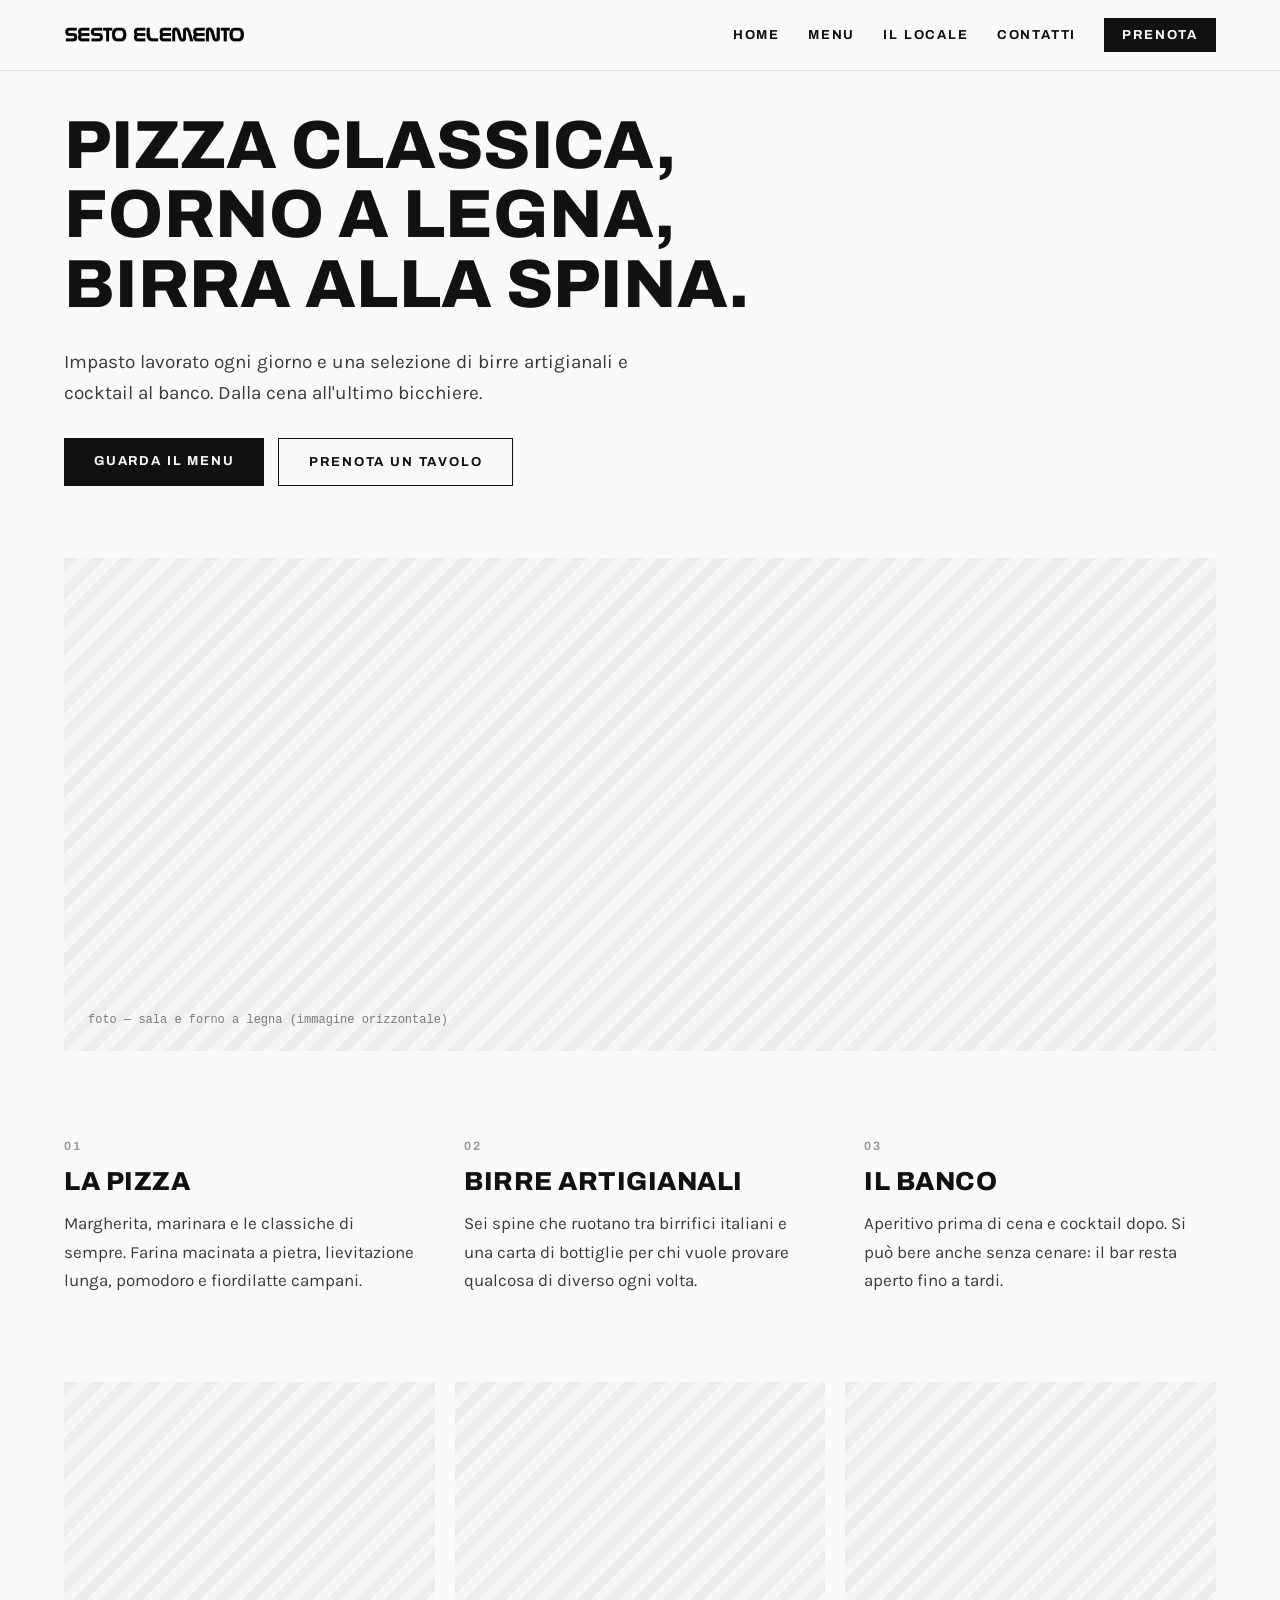
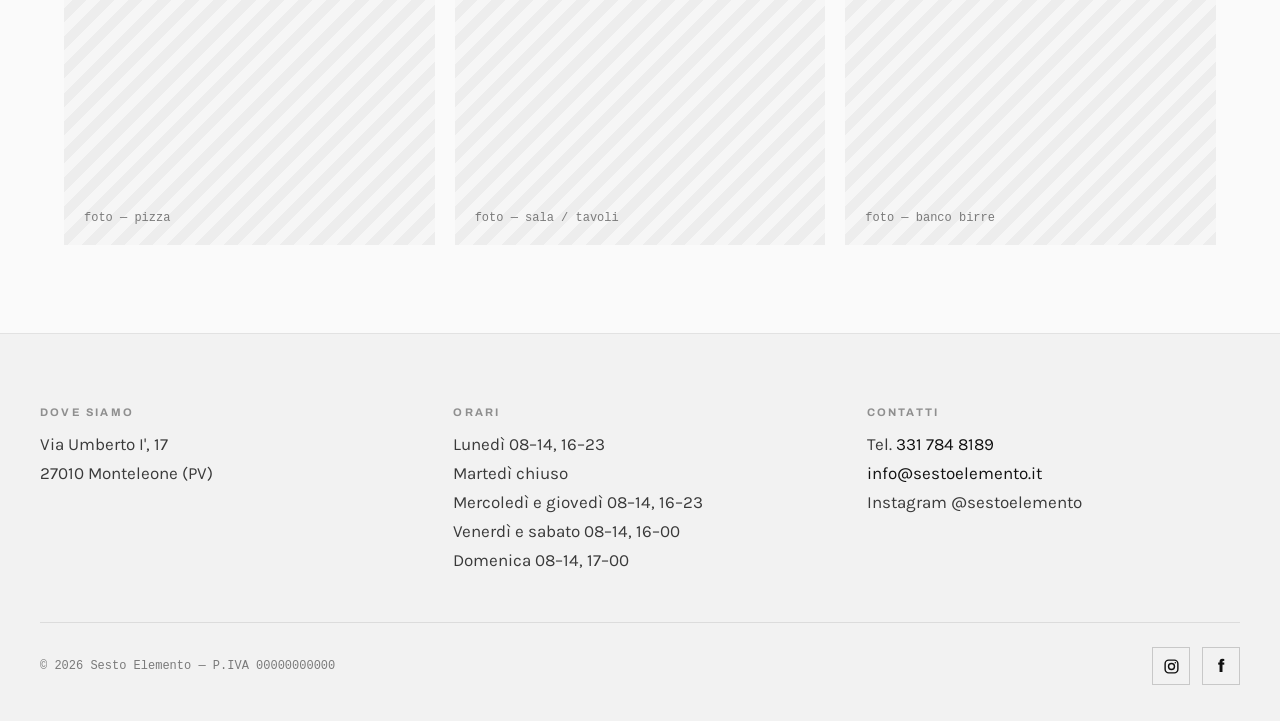
==== index.html @ c3f458ec "feat: add Sesto Elemento pizzeria website from Claude Design" ====
<!DOCTYPE html>
<html lang="it">
<head>
  <meta charset="utf-8" />
  <meta name="viewport" content="width=device-width, initial-scale=1" />
  <title>Sesto Elemento — Pizzeria &amp; Bar</title>
  <meta name="description" content="Pizzeria e bar a Monteleone (PV). Pizza classica cotta nel forno a legna, birre artigianali alla spina e cocktail al banco." />

  <link rel="preconnect" href="https://fonts.googleapis.com" />
  <link rel="preconnect" href="https://fonts.gstatic.com" crossorigin />
  <link href="https://fonts.googleapis.com/css2?family=Archivo:wght@500;700;800&family=Karla:wght@400;500;700&display=swap" rel="stylesheet" />
  <link rel="stylesheet" href="css/style.css" />
</head>
<body>

  <a class="skip-link" href="#contenuto">Vai al contenuto</a>

  <header class="site-header">
    <nav class="nav">
      <a class="nav-logo" href="index.html">
        <img src="assets/logo-sesto-elemento.png" alt="Sesto Elemento" />
      </a>

      <button class="nav-toggle" type="button" aria-expanded="false" aria-controls="nav-links" aria-label="Apri il menu di navigazione">
        <span></span>
      </button>

      <div class="nav-links" id="nav-links">
        <a href="index.html" aria-current="page">Home</a>
        <a href="menu.html">Menu</a>
        <a href="#locale">Il locale</a>
        <a href="#contatti">Contatti</a>
        <a class="btn btn-solid btn-sm"
           href="https://api.whatsapp.com/send/?phone=393317848189&amp;text&amp;type=phone_number&amp;app_absent=0"
           target="_blank" rel="noopener">Prenota</a>
      </div>
    </nav>
  </header>

  <main id="contenuto">

    <section class="hero">
      <h1 class="hero-title">Pizza classica,<br />forno a legna,<br />birra alla spina.</h1>
      <p class="hero-lead">Impasto lavorato ogni giorno e una selezione di birre artigianali e cocktail al banco. Dalla cena all'ultimo bicchiere.</p>
      <div class="hero-actions">
        <a class="btn btn-solid" href="menu.html">Guarda il menu</a>
        <a class="btn btn-outline"
           href="https://api.whatsapp.com/send/?phone=393317848189&amp;text&amp;type=phone_number&amp;app_absent=0"
           target="_blank" rel="noopener">Prenota un tavolo</a>
      </div>
    </section>

    <section class="media-band">
      <div class="placeholder placeholder-wide">
        <span class="placeholder-label">foto — sala e forno a legna (immagine orizzontale)</span>
      </div>
    </section>

    <section class="features" id="locale">
      <div class="features-grid">
        <div class="feature">
          <span class="feature-num">01</span>
          <h2 class="feature-title">La pizza</h2>
          <p class="feature-text">Margherita, marinara e le classiche di sempre. Farina macinata a pietra, lievitazione lunga, pomodoro e fiordilatte campani.</p>
        </div>
        <div class="feature">
          <span class="feature-num">02</span>
          <h2 class="feature-title">Birre artigianali</h2>
          <p class="feature-text">Sei spine che ruotano tra birrifici italiani e una carta di bottiglie per chi vuole provare qualcosa di diverso ogni volta.</p>
        </div>
        <div class="feature">
          <span class="feature-num">03</span>
          <h2 class="feature-title">Il banco</h2>
          <p class="feature-text">Aperitivo prima di cena e cocktail dopo. Si può bere anche senza cenare: il bar resta aperto fino a tardi.</p>
        </div>
      </div>
    </section>

    <section class="gallery">
      <div class="gallery-grid">
        <div class="placeholder placeholder-tall">
          <span class="placeholder-label">foto — pizza</span>
        </div>
        <div class="placeholder placeholder-tall">
          <span class="placeholder-label">foto — sala / tavoli</span>
        </div>
        <div class="placeholder placeholder-tall">
          <span class="placeholder-label">foto — banco birre</span>
        </div>
      </div>
    </section>

  </main>

  <footer class="site-footer" id="contatti">
    <div class="footer-inner">
      <div class="footer-grid">
        <div class="footer-col">
          <span class="footer-label">Dove siamo</span>
          <p class="footer-text">Via Umberto I', 17<br />27010 Monteleone (PV)</p>
        </div>
        <div class="footer-col">
          <span class="footer-label">Orari</span>
          <p class="footer-text">Lunedì 08–14, 16–23<br />Martedì chiuso<br />Mercoledì e giovedì 08–14, 16–23<br />Venerdì e sabato 08–14, 16–00<br />Domenica 08–14, 17–00</p>
        </div>
        <div class="footer-col">
          <span class="footer-label">Contatti</span>
          <p class="footer-text">Tel. <a href="tel:+393317848189">331 784 8189</a><br /><a href="mailto:info@sestoelemento.it">info@sestoelemento.it</a><br />Instagram @sestoelemento</p>
        </div>
      </div>

      <div class="footer-bottom">
        <span class="footer-legal">© 2026 Sesto Elemento — P.IVA 00000000000</span>
        <div class="socials">
          <a class="social" href="https://www.instagram.com/" target="_blank" rel="noopener" aria-label="Instagram">
            <svg width="17" height="17" viewBox="0 0 24 24" fill="none" stroke="#111111" stroke-width="2" aria-hidden="true">
              <rect x="3" y="3" width="18" height="18" rx="5"></rect>
              <circle cx="12" cy="12" r="4.2"></circle>
              <circle cx="17.4" cy="6.6" r="1.1" fill="#111111" stroke="none"></circle>
            </svg>
          </a>
          <a class="social social-f" href="https://www.facebook.com/" target="_blank" rel="noopener" aria-label="Facebook">f</a>
        </div>
      </div>
    </div>
  </footer>

  <script src="js/nav.js"></script>
</body>
</html>
---- css/style.css ----
/* ==========================================================================
   Sesto Elemento — Pizzeria & Bar
   Design tokens + componenti. Valori derivati 1:1 dal design Claude Design.
   ========================================================================== */

:root {
  /* Colori */
  --bg:          #fafafa;
  --bg-alt:      #f2f2f2;
  --ink:         #111111;
  --ink-hover:   #333333;
  --ink-soft:    #3a3a3a;
  --ink-muted:   #5a5a5a;
  --ink-faint:   #7a7a7a;
  --ink-label:   #8f8f8f;
  --ink-num:     #9a9a9a;
  --line:        #e2e2e2;
  --line-soft:   #dcdcdc;
  --line-pdm:    #d4d4d4;
  --line-icon:   #c8c8c8;

  /* Tipografia */
  --font-display: Archivo, Helvetica, sans-serif;
  --font-body:    Karla, Helvetica, Arial, sans-serif;
  --font-mono:    ui-monospace, Menlo, monospace;

  /* Layout */
  --wrap:    1200px;
  --gutter:  24px;

  /* Texture dei placeholder foto */
  --hatch: repeating-linear-gradient(135deg, #ededed 0 10px, #f6f6f6 10px 20px);
}

/* --------------------------------------------------------------- Base --- */

* { box-sizing: border-box; }

body {
  margin: 0;
  background: var(--bg);
  color: var(--ink);
  font-family: var(--font-body);
  -webkit-font-smoothing: antialiased;
}

a { color: var(--ink); text-decoration: none; }
a:hover { color: #6b6b6b; }

img { max-width: 100%; }

/* Riquadro di ancoraggio per gli #id sotto l'header sticky */
[id] { scroll-margin-top: 88px; }

.wrap {
  max-width: var(--wrap);
  margin: 0 auto;
  padding-left: var(--gutter);
  padding-right: var(--gutter);
}

/* Etichetta "salta al contenuto" per tastiera / screen reader */
.skip-link {
  position: absolute;
  left: -9999px;
  top: 0;
  background: var(--ink);
  color: var(--bg);
  padding: 12px 18px;
  font-family: var(--font-display);
  font-size: 13px;
  font-weight: 700;
  letter-spacing: 0.14em;
  text-transform: uppercase;
  z-index: 60;
}
.skip-link:focus { left: 0; color: var(--bg); }

/* ------------------------------------------------------------- Header --- */

.site-header {
  position: sticky;
  top: 0;
  z-index: 20;
  background: rgba(250, 250, 250, 0.94);
  backdrop-filter: blur(8px);
  -webkit-backdrop-filter: blur(8px);
  border-bottom: 1px solid var(--line);
}

.nav {
  max-width: var(--wrap);
  margin: 0 auto;
  padding: 18px var(--gutter);
  display: flex;
  align-items: center;
  justify-content: space-between;
  gap: 24px;
}

.nav-logo { display: flex; align-items: center; }

.nav-logo img {
  height: 22px;
  width: auto;
  display: block;
  mix-blend-mode: multiply;
}

.nav-links {
  display: flex;
  align-items: center;
  gap: 28px;
  font-family: var(--font-display);
  font-size: 13px;
  font-weight: 700;
  letter-spacing: 0.14em;
  text-transform: uppercase;
}

/* La voce della pagina corrente resta nera come nel design: l'attributo
   aria-current la segnala comunque agli screen reader. */

/* Hamburger: nascosto da desktop, mostrato sotto i 860px */
.nav-toggle {
  display: none;
  align-items: center;
  justify-content: center;
  width: 42px;
  height: 42px;
  padding: 0;
  background: none;
  border: 1px solid var(--line-icon);
  color: var(--ink);
  cursor: pointer;
}
.nav-toggle:hover { border-color: var(--ink); }
.nav-toggle span {
  display: block;
  width: 18px;
  height: 1.5px;
  background: var(--ink);
  position: relative;
  transition: background 0.15s ease;
}
.nav-toggle span::before,
.nav-toggle span::after {
  content: "";
  position: absolute;
  left: 0;
  width: 18px;
  height: 1.5px;
  background: var(--ink);
  transition: transform 0.18s ease;
}
.nav-toggle span::before { top: -6px; }
.nav-toggle span::after  { top: 6px; }

.nav-toggle[aria-expanded="true"] span { background: transparent; }
.nav-toggle[aria-expanded="true"] span::before { transform: translateY(6px) rotate(45deg); }
.nav-toggle[aria-expanded="true"] span::after  { transform: translateY(-6px) rotate(-45deg); }

/* -------------------------------------------------------------- Bottoni --- */

.btn {
  display: inline-block;
  font-family: var(--font-display);
  font-size: 13px;
  font-weight: 700;
  letter-spacing: 0.14em;
  text-transform: uppercase;
  padding: 16px 30px;
  transition: background 0.15s ease, color 0.15s ease;
}

.btn-solid { background: var(--ink); color: var(--bg); }
.btn-solid:hover { background: var(--ink-hover); color: var(--bg); }

.btn-outline { color: var(--ink); border: 1px solid var(--ink); }
.btn-outline:hover { background: var(--ink); color: var(--bg); }

/* Variante compatta usata nell'header */
.btn-sm { padding: 10px 18px; }

/* ---------------------------------------------------------------- Hero --- */

.hero {
  max-width: var(--wrap);
  margin: 0 auto;
  padding: 40px var(--gutter) 72px;
  display: flex;
  flex-direction: column;
  gap: 28px;
}

.hero-title {
  margin: 0;
  max-width: 940px;
  font-family: var(--font-display);
  font-size: 68px;
  line-height: 1.02;
  font-weight: 800;
  letter-spacing: 0.005em;
  text-transform: uppercase;
  text-wrap: balance;
}

.hero-lead {
  margin: 0;
  max-width: 600px;
  font-size: 19px;
  line-height: 1.65;
  color: var(--ink-soft);
  text-wrap: pretty;
}

.hero-actions { display: flex; flex-wrap: wrap; gap: 14px; }

/* -------------------------------------------------- Placeholder immagini --- */

.media-band {
  max-width: var(--wrap);
  margin: 0 auto;
  padding: 0 var(--gutter);
}

.placeholder {
  background: var(--hatch);
  display: flex;
  align-items: flex-end;
  padding: 24px;
}

.placeholder-wide { aspect-ratio: 21 / 9; }

.placeholder-tall {
  aspect-ratio: 4 / 5;
  padding: 20px;
}

.placeholder-label {
  font-family: var(--font-mono);
  font-size: 12px;
  color: var(--ink-faint);
}

/* Quando sostituisci un placeholder con una foto vera:
   <img class="photo photo-wide" src="assets/sala.jpg" alt="..."> */
.photo { display: block; width: 100%; height: 100%; object-fit: cover; }
.photo-wide { aspect-ratio: 21 / 9; }
.photo-tall { aspect-ratio: 4 / 5; }

/* ------------------------------------------------------------ Il locale --- */

.features {
  max-width: var(--wrap);
  margin: 0 auto;
  padding: 88px var(--gutter);
}

.features-grid {
  display: grid;
  grid-template-columns: repeat(auto-fit, minmax(240px, 1fr));
  gap: 48px;
}

.feature { display: flex; flex-direction: column; gap: 14px; }

.feature-num {
  font-family: var(--font-display);
  font-size: 12px;
  font-weight: 700;
  letter-spacing: 0.2em;
  color: var(--ink-num);
}

.feature-title {
  margin: 0;
  font-family: var(--font-display);
  font-size: 26px;
  font-weight: 800;
  letter-spacing: 0.02em;
  text-transform: uppercase;
}

.feature-text {
  margin: 0;
  font-size: 17px;
  line-height: 1.65;
  color: var(--ink-soft);
  text-wrap: pretty;
}

/* ------------------------------------------------------------- Gallery --- */

.gallery {
  max-width: var(--wrap);
  margin: 0 auto;
  padding: 0 var(--gutter) 88px;
}

.gallery-grid {
  display: grid;
  grid-template-columns: repeat(auto-fit, minmax(260px, 1fr));
  gap: 20px;
}

/* ================================================================ MENU === */

/* ------------------------------------------------------ Pizza del mese --- */

.pdm {
  max-width: var(--wrap);
  margin: 0 auto;
  padding: 40px var(--gutter) 0;
}

.pdm-box {
  border: 1px solid var(--ink);
  padding: 12px 16px;
  display: flex;
  flex-wrap: wrap;
  align-items: center;
  gap: 12px 18px;
}

.pdm-label {
  font-family: var(--font-display);
  font-size: 12px;
  font-weight: 700;
  letter-spacing: 0.16em;
  text-transform: uppercase;
  color: var(--ink);
  border-right: 1px solid var(--line-pdm);
  padding-right: 18px;
}

.pdm-label .pdm-mese { color: var(--ink-label); }

.pdm-body {
  flex: 1 1 220px;
  display: flex;
  flex-wrap: wrap;
  align-items: baseline;
  gap: 4px 14px;
}

.pdm-name {
  margin: 0;
  font-family: var(--font-display);
  font-size: 19px;
  line-height: 1.1;
  font-weight: 800;
  text-transform: uppercase;
}

.pdm-desc {
  margin: 0;
  font-size: 15px;
  line-height: 1.45;
  color: var(--ink-muted);
}

.pdm-price {
  font-family: var(--font-display);
  font-size: 17px;
  font-weight: 700;
}

/* --------------------------------------------------------- Liste menu --- */

.menu-section {
  max-width: var(--wrap);
  margin: 0 auto;
  padding: 80px var(--gutter) 0;
}

.menu-section + .menu-section { padding-top: 72px; }

.menu-section:last-of-type { padding-bottom: 88px; }

.section-title {
  margin: 0 0 32px;
  font-family: var(--font-display);
  font-size: 28px;
  font-weight: 800;
  letter-spacing: 0.02em;
  text-transform: uppercase;
  border-bottom: 2px solid var(--ink);
  padding-bottom: 14px;
}

.section-note {
  margin: -12px 0 28px;
  font-size: 16px;
  line-height: 1.6;
  color: var(--ink-muted);
}

.menu-columns {
  display: grid;
  grid-template-columns: repeat(auto-fit, minmax(320px, 1fr));
  gap: 0 56px;
}

.menu-col { display: flex; flex-direction: column; }

.menu-item {
  display: flex;
  align-items: baseline;
  gap: 12px;
  padding: 16px 0;
  border-bottom: 1px solid var(--line);
}

.menu-item-body { flex: 1; }

.menu-item-name {
  margin: 0 0 4px;
  font-family: var(--font-display);
  font-size: 17px;
  font-weight: 700;
  text-transform: uppercase;
}

.menu-item-desc {
  margin: 0;
  font-size: 15px;
  line-height: 1.5;
  color: var(--ink-muted);
}

.menu-item-price {
  font-family: var(--font-display);
  font-size: 16px;
  font-weight: 700;
  white-space: nowrap;
}

/* -------------------------------------------------------------- Footer --- */

.site-footer {
  border-top: 1px solid var(--line);
  background: var(--bg-alt);
  padding: 72px var(--gutter) 36px;
}

.footer-inner {
  max-width: var(--wrap);
  margin: 0 auto;
  display: flex;
  flex-direction: column;
  gap: 48px;
}

.footer-grid {
  display: grid;
  grid-template-columns: repeat(auto-fit, minmax(220px, 1fr));
  gap: 40px;
}

.footer-col { display: flex; flex-direction: column; gap: 12px; }

.footer-label {
  font-family: var(--font-display);
  font-size: 11px;
  font-weight: 700;
  letter-spacing: 0.2em;
  text-transform: uppercase;
  color: var(--ink-label);
}

.footer-text {
  margin: 0;
  font-size: 17px;
  line-height: 1.7;
  color: var(--ink-soft);
}

.footer-bottom {
  border-top: 1px solid var(--line-soft);
  padding-top: 24px;
  display: flex;
  flex-wrap: wrap;
  align-items: center;
  justify-content: space-between;
  gap: 16px;
}

.footer-legal {
  font-family: var(--font-mono);
  font-size: 12px;
  color: var(--ink-faint);
}

.socials { display: flex; align-items: center; gap: 12px; }

.social {
  width: 38px;
  height: 38px;
  border: 1px solid var(--line-icon);
  display: flex;
  align-items: center;
  justify-content: center;
  transition: border-color 0.15s ease;
}
.social:hover { border-color: var(--ink); }

.social-f {
  font-family: var(--font-display);
  font-size: 18px;
  font-weight: 800;
  color: var(--ink);
}
.social-f:hover { color: var(--ink); }

/* =========================================================== Responsive === */

/* Il canvas è disegnato per desktop: qui sotto adattiamo senza cambiare
   il linguaggio visivo (stessi colori, stesse regole tipografiche). */

@media (max-width: 860px) {
  .nav { position: relative; }

  .nav-toggle { display: flex; }

  /* La nav diventa un pannello a comparsa sotto l'header */
  .nav-links {
    display: none;
    position: absolute;
    top: 100%;
    left: 0;
    right: 0;
    flex-direction: column;
    align-items: stretch;
    gap: 0;
    background: var(--bg);
    border-top: 1px solid var(--line);
    border-bottom: 1px solid var(--line);
    padding: 8px var(--gutter) 20px;
  }

  .nav-links.is-open { display: flex; }

  .nav-links a {
    padding: 14px 0;
    border-bottom: 1px solid var(--line);
  }

  .nav-links .btn {
    margin-top: 16px;
    border-bottom: none;
    text-align: center;
    padding: 14px 18px;
  }
}

@media (max-width: 760px) {
  .hero {
    padding-top: 32px;
    padding-bottom: 56px;
    gap: 24px;
  }

  .hero-title { font-size: clamp(34px, 9vw, 68px); }

  .hero-lead { font-size: 17px; }

  .hero-actions .btn { flex: 1 1 100%; text-align: center; }

  /* 21:9 su telefono è una fessura: si allarga a 4:3 */
  .placeholder-wide,
  .photo-wide { aspect-ratio: 4 / 3; }

  .features { padding-top: 64px; padding-bottom: 64px; }
  .features-grid { gap: 40px; }

  .gallery { padding-bottom: 64px; }

  .menu-section { padding-top: 56px; }
  .menu-section + .menu-section { padding-top: 56px; }
  .menu-section:last-of-type { padding-bottom: 64px; }

  .pdm-label {
    border-right: none;
    padding-right: 0;
    border-bottom: 1px solid var(--line-pdm);
    padding-bottom: 10px;
    width: 100%;
  }

  .site-footer { padding-top: 56px; }
  .footer-inner { gap: 40px; }
}

/* Rispetta chi ha chiesto meno animazioni a livello di sistema */
@media (prefers-reduced-motion: reduce) {
  * { transition: none !important; }
}

/* --------------------------------------------------------------- Stampa --- */
/* Il menu su carta: capita di volerlo stampare per il locale. */
@media print {
  .site-header, .hero-actions, .socials { display: none; }
  body { background: #fff; }
  .menu-section { padding: 24px 0 0; break-inside: avoid; }
}
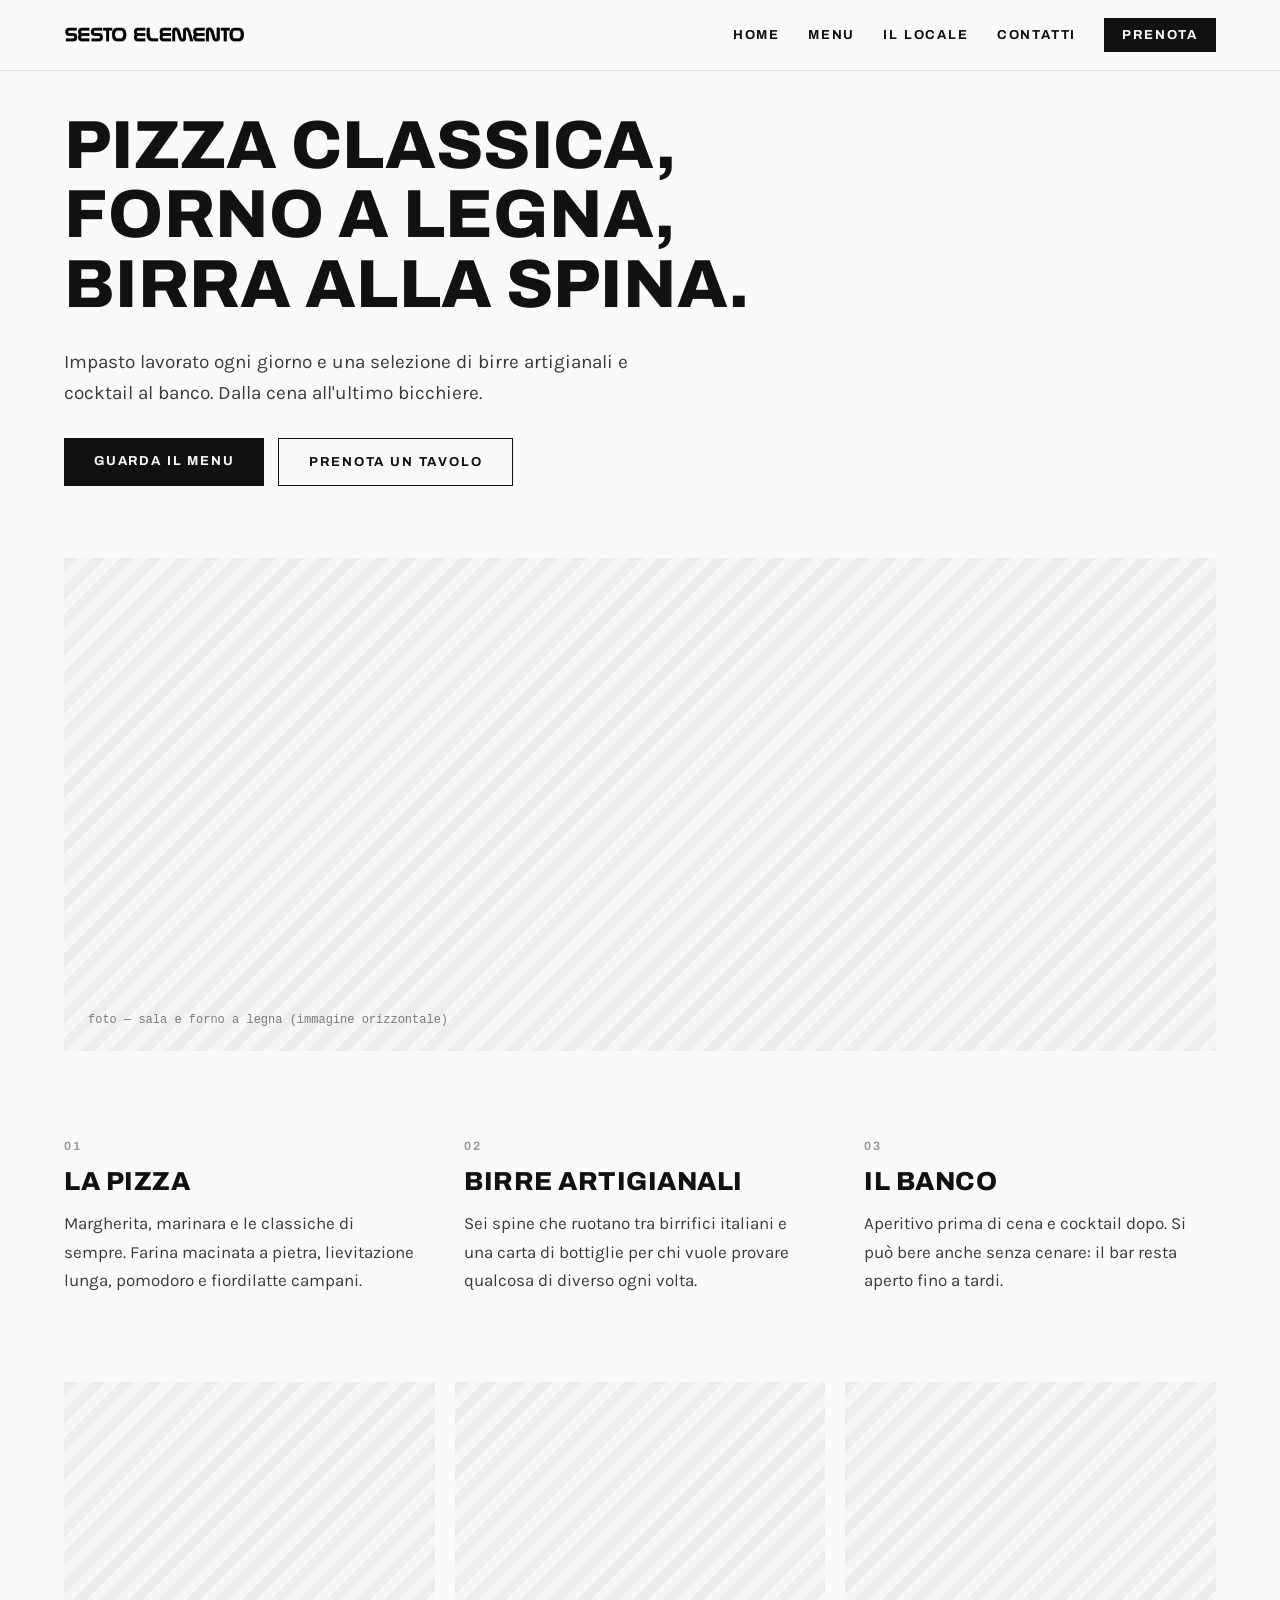
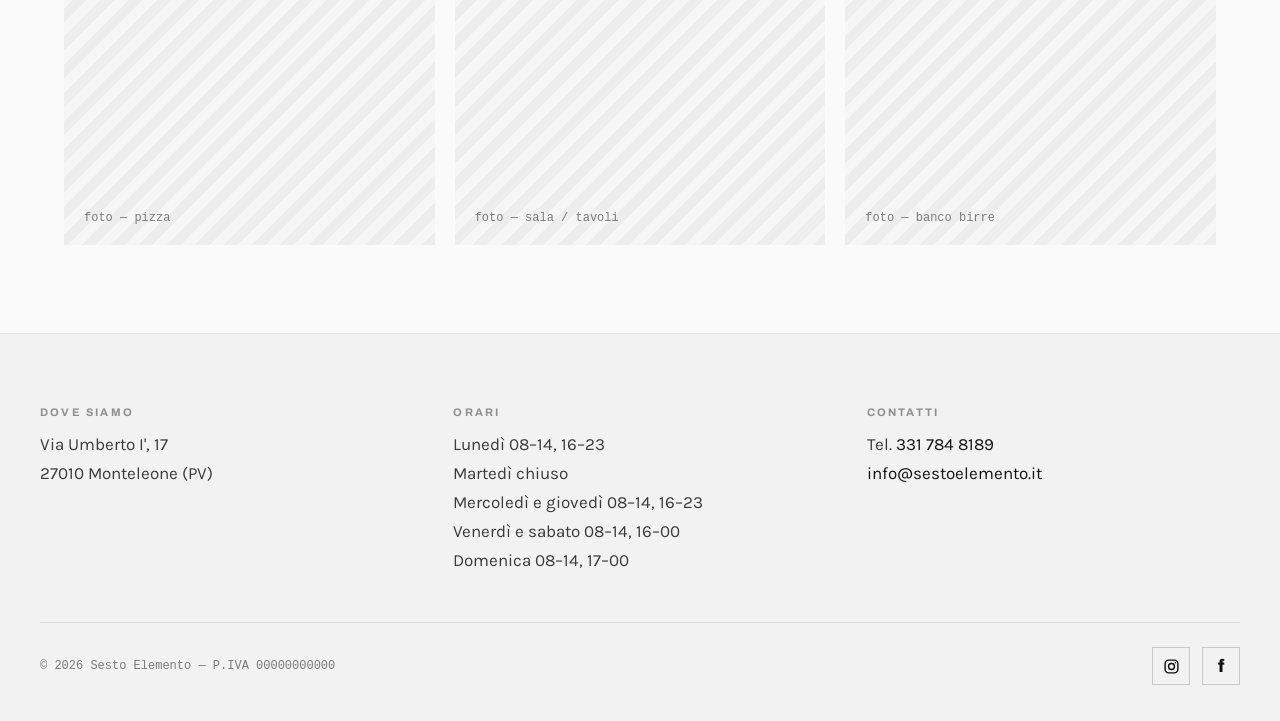
==== commit d7f49c50: "fix: remove Instagram handle from footer contacts" ====
--- a/index.html
+++ b/index.html
@@ -105,7 +105,7 @@
         </div>
         <div class="footer-col">
           <span class="footer-label">Contatti</span>
-          <p class="footer-text">Tel. <a href="tel:+393317848189">331 784 8189</a><br /><a href="mailto:info@sestoelemento.it">info@sestoelemento.it</a><br />Instagram @sestoelemento</p>
+          <p class="footer-text">Tel. <a href="tel:+393317848189">331 784 8189</a><br /><a href="mailto:info@sestoelemento.it">info@sestoelemento.it</a></p>
         </div>
       </div>
 
